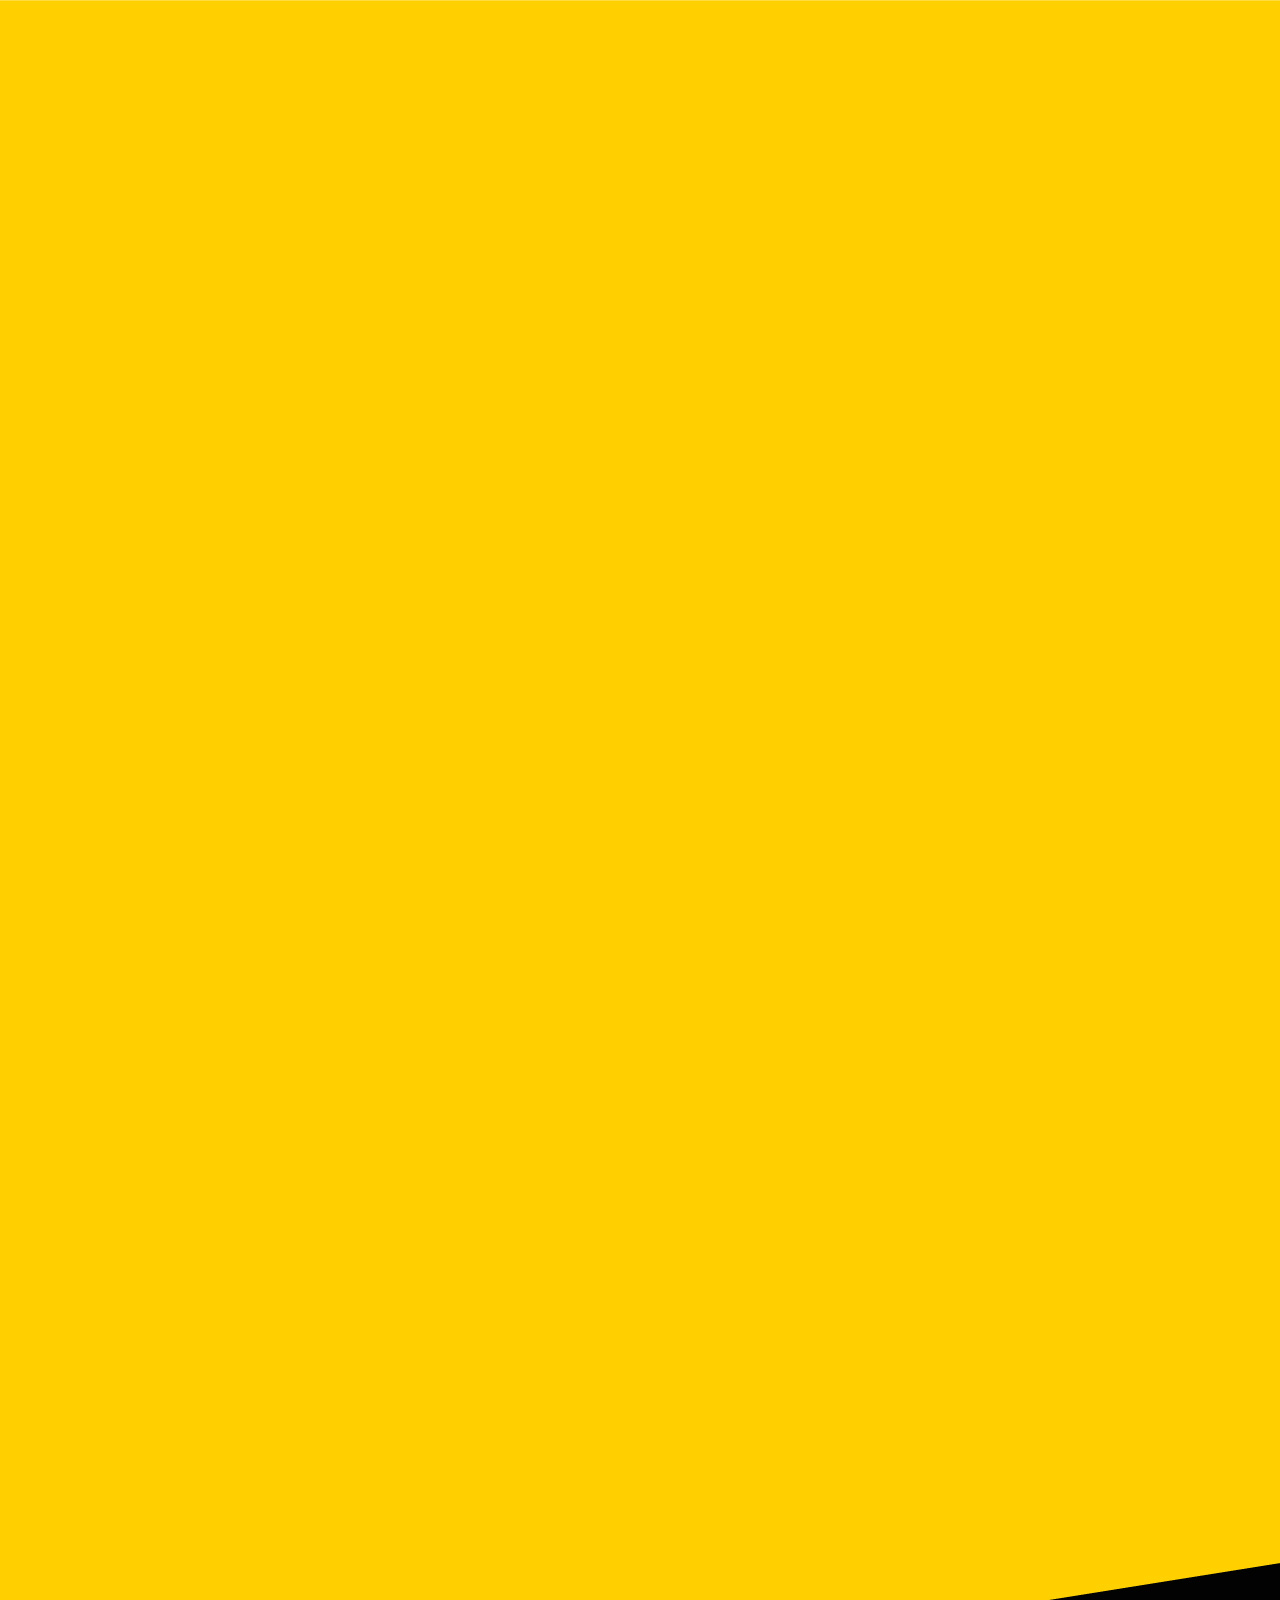
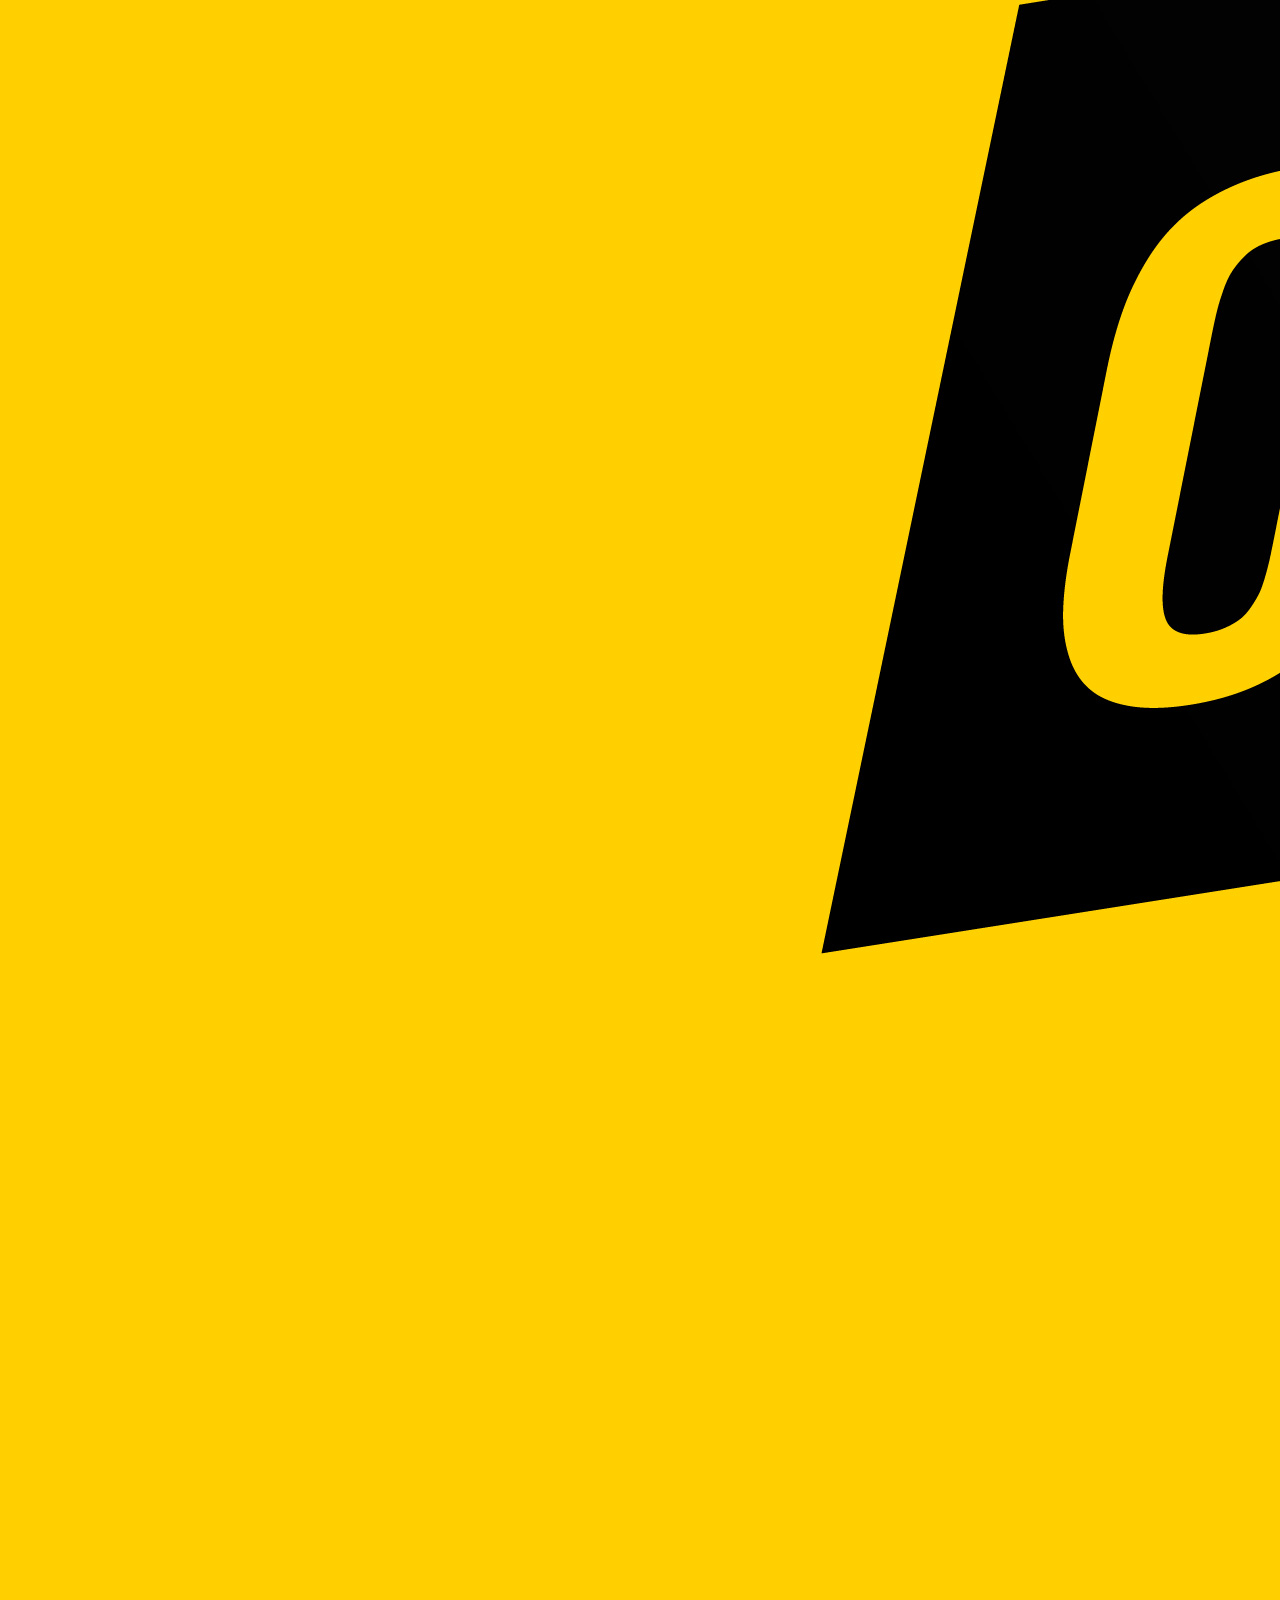
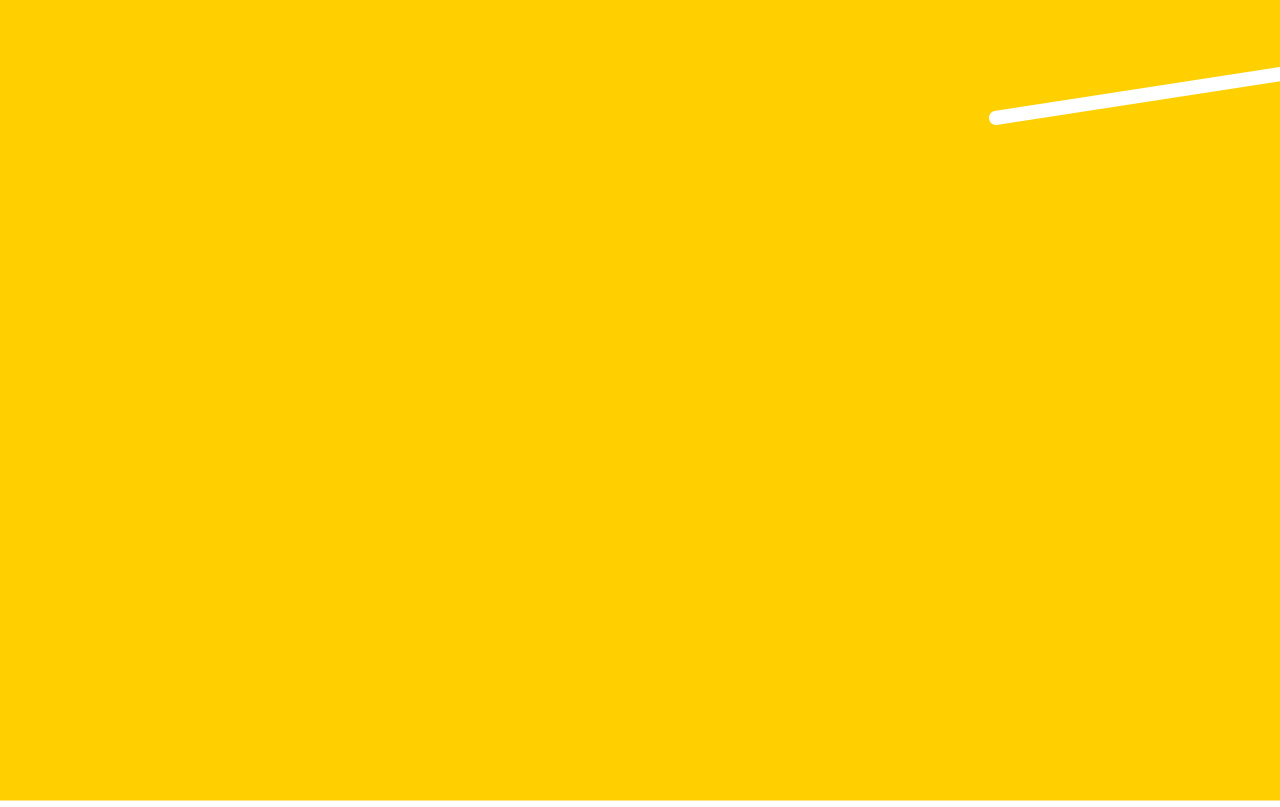
==== index.html @ 3f054170 "coming soon added" ====
<!DOCTYPE html>
<html lang="en">

<head>
    <!-- Required meta tags-->
    <meta charset="UTF-8">
    <meta name="viewport" content="width=device-width, initial-scale=1, shrink-to-fit=no">
    <meta name="description" content="Colorlib Templates">
    <meta name="author" content="Colorlib">
    <meta name="keywords" content="Colorlib Templates">
     <!-- Icons-->
     <link rel="apple-touch-icon" sizes="180x180" href="apple-touch-icon.png">
     <link rel="icon" type="image/png" sizes="32x32" href="favicon-32x32.png">
     <link rel="icon" type="image/png" sizes="16x16" href="favicon-16x16.png">
     <link rel="manifest" href="site.webmanifest">
    <!-- Title Page-->
    <title>Under Construction </title>

    <!-- Icons font CSS-->
    <link href="vendor/mdi-font/css/material-design-iconic-font.min.css" rel="stylesheet" media="all">
    <link href="vendor/font-awesome-4.7/css/font-awesome.min.css" rel="stylesheet" media="all">
    <!-- Font special for pages-->
    <link href="https://fonts.googleapis.com/css?family=Poppins:100,100i,200,200i,300,300i,400,400i,500,500i,600,600i,700,700i,800,800i,900,900i" rel="stylesheet">

    <!-- Vendor CSS-->
    <link href="vendor/select2/select2.min.css" rel="stylesheet" media="all">
    <link href="vendor/datepicker/daterangepicker.css" rel="stylesheet" media="all">

    <!-- Main CSS-->
    <link href="css/main2.css" rel="stylesheet" media="all">
</head>

<body>
    <img src = "main_bg.jpg">
 </body>
 </html>
---- css/main2.css ----
/* ==========================================================================
   #FONT
   ========================================================================== */
.font-robo {
  font-family: "Roboto", "Arial", "Helvetica Neue", sans-serif;
}

.font-poppins {
  font-family: "Poppins", "Arial", "Helvetica Neue", sans-serif;
}
p{
  font-size: 15px;
}
.invisible{
  display: none;
}
	

/* ==========================================================================
   #GRID
   ========================================================================== */
.row {
  display: -webkit-box;
  display: -webkit-flex;
  display: -moz-box;
  display: -ms-flexbox;
  display: flex;
  -webkit-flex-wrap: wrap;
  -ms-flex-wrap: wrap;
  flex-wrap: wrap;
}

.row-space {
  -webkit-box-pack: justify;
  -webkit-justify-content: space-between;
  -moz-box-pack: justify;
  -ms-flex-pack: justify;
  justify-content: space-between;
}

.col-2 {
  width: -webkit-calc((100% - 60px) / 2);
  width: -moz-calc((100% - 60px) / 2);
  width: calc((100% - 60px) / 2);
}

@media (max-width: 767px) {
  .col-2 {
    width: 100%;
  }
}

/* ==========================================================================
   #BOX-SIZING
   ========================================================================== */
/**
 * More sensible default box-sizing:
 * css-tricks.com/inheriting-box-sizing-probably-slightly-better-best-practice
 */
html {
  -webkit-box-sizing: border-box;
  -moz-box-sizing: border-box;
  box-sizing: border-box;
}

* {
  padding: 0;
  margin: 0;
}

*, *:before, *:after {
  -webkit-box-sizing: inherit;
  -moz-box-sizing: inherit;
  box-sizing: inherit;
}

/* ==========================================================================
   #RESET
   ========================================================================== */
/**
 * A very simple reset that sits on top of Normalize.css.
 */
body,
h1, h2, h3, h4, h5, h6,
blockquote, p, pre,
dl, dd, ol, ul,
figure,
hr,
fieldset, legend {
  margin: 0;
  padding: 0;
}

/**
 * Remove trailing margins from nested lists.
 */
li > ol,
li > ul {
  margin-bottom: 0;
}

/**
 * Remove default table spacing.
 */
table {
  border-collapse: collapse;
  border-spacing: 0;
}

/**
 * 1. Reset Chrome and Firefox behaviour which sets a `min-width: min-content;`
 *    on fieldsets.
 */
fieldset {
  min-width: 0;
  /* [1] */
  border: 0;
}

button {
  outline: none;
  background: none;
  border: none;
}

/* ==========================================================================
   #PAGE WRAPPER
   ========================================================================== */
.page-wrapper {
  min-height: 100vh;
}

body {
  font-family: "Poppins", "Arial", "Helvetica Neue", sans-serif;
  font-weight: 400;
  font-size: 14px;
}

h1, h2, h3, h4, h5, h6 {
  font-weight: 400;
}

h1 {
  font-size: 36px;
}

h2 {
  font-size: 30px; 
  color: white;
  text-align: left;
}

h3 {
  font-size: 24px;
}

h4 {
  font-size: 18px;
}

h5 {
  font-size: 15px;
}

h6 {
  font-size: 13px;
}

/* ==========================================================================
   #BACKGROUND
   ========================================================================== */
.bg-blue {
  background: #2c6ed5;
}

.bg-red {
  background: #fa4251;
}

.bg-gra-01 {
  background: -webkit-gradient(linear, left bottom, left top, from(#fbc2eb), to(#a18cd1));
  background: -webkit-linear-gradient(bottom, #fbc2eb 0%, #a18cd1 100%);
  background: -moz-linear-gradient(bottom, #fbc2eb 0%, #a18cd1 100%);
  background: -o-linear-gradient(bottom, #ff6be1 50%, #040208 100%);
  background: linear-gradient(to top, #d858ff 0%, #000000 100%);
}

/* ==========================================================================
   #SPACING
   ========================================================================== */
.p-t-100 {
  padding-top: 100px;
}


.p-t-20 {
  padding-top: 20px;
}

.p-t-10 {
  padding-top: 10px;
}

.p-t-30 {
  padding-top: 30px;
}

.p-b-100 {
  padding-bottom: 100px;
}

/* ==========================================================================
   #WRAPPER
   ========================================================================== */
.wrapper {
  margin: 0 auto;
}

.wrapper--w960 {
  max-width: 1020px;
}

.wrapper--w780 {
  max-width: 1250px;

}

.wrapper--w680 {
  max-width: 1020px;
}

/* ==========================================================================
   #BUTTON
   ========================================================================== */
.btn {
  display: inline-block;
  line-height: 40px;
  padding: 0 33px;
  font-family: Poppins, Arial, "Helvetica Neue", sans-serif;
  cursor: pointer;
  color: #fff;
  -webkit-transition: all 0.4s ease;
  -o-transition: all 0.4s ease;
  -moz-transition: all 0.4s ease;
  transition: all 0.4s ease;
  font-size: 18px;
}

.btn--radius {
  -webkit-border-radius: 3px;
  -moz-border-radius: 3px;
  border-radius: 3px;
}

.btn--pill {
  -webkit-border-radius: 20px;
  -moz-border-radius: 20px;
  border-radius: 20px;
}

.btn--green {
  background: #57b846;
}

.btn--green:hover {
  background: #4dae3c;
}

/* ==========================================================================
   #DATE PICKER
   ========================================================================== */
td.active {
  background-color: #2c6ed5;
}

input[type="date" i] {
  padding: 14px;
}

.table-condensed td, .table-condensed th {
  font-size: 14px;
  font-family: "Roboto", "Arial", "Helvetica Neue", sans-serif;
  font-weight: 400;
}

.daterangepicker td {
  width: 40px;
  height: 30px;
}

.daterangepicker {
  border: none;
  -webkit-box-shadow: 0px 8px 20px 0px rgba(0, 0, 0, 0.15);
  -moz-box-shadow: 0px 8px 20px 0px rgba(0, 0, 0, 0.15);
  box-shadow: 0px 8px 20px 0px rgba(0, 0, 0, 0.15);
  display: none;
  border: 1px solid #e0e0e0;
  margin-top: 5px;
}

.daterangepicker::after, .daterangepicker::before {
  display: none;
}

.daterangepicker thead tr th {
  padding: 10px 0;
}

.daterangepicker .table-condensed th select {
  border: 1px solid #ccc;
  -webkit-border-radius: 3px;
  -moz-border-radius: 3px;
  border-radius: 3px;
  font-size: 14px;
  padding: 5px;
  outline: none;
}

/* ==========================================================================
   #FORM
   ========================================================================== */
input {
  outline: none;
  margin: 0;
  border: none;
  -webkit-box-shadow: none;
  -moz-box-shadow: none;
  box-shadow: none;
  width: 100%;
  font-size: 14px;
  font-family: inherit;
}

.input-icon {
  position: absolute;
  font-size: 18px;
  color: #ccc;
  right: 8px;
  top: 50%;
  -webkit-transform: translateY(-50%);
  -moz-transform: translateY(-50%);
  -ms-transform: translateY(-50%);
  -o-transform: translateY(-50%);
  transform: translateY(-50%);
  cursor: pointer;
}

.input-group {
  position: relative;
  margin-bottom: 33px;
  border-bottom: 1px solid rgba(255, 255, 255, 0.2);
}

.input--style-3 {
  padding: 5px 0;
  font-size: 16px;
  color: #ccc;
  background: transparent;
}

.input--style-3::-webkit-input-placeholder {
  /* WebKit, Blink, Edge */
  color: #ccc;
}

.input--style-3:-moz-placeholder {
  /* Mozilla Firefox 4 to 18 */
  color: #ccc;
  opacity: 1;
}

.input--style-3::-moz-placeholder {
  /* Mozilla Firefox 19+ */
  color: #ccc;
  opacity: 1;
}

.input--style-3:-ms-input-placeholder {
  /* Internet Explorer 10-11 */
  color: #ccc;
}

.input--style-3:-ms-input-placeholder {
  /* Microsoft Edge */
  color: #ccc;
}

/* ==========================================================================
   #SELECT2
   ========================================================================== */
.select--no-search .select2-search {
  display: none !important;
}

.rs-select2 .select2-container {
  width: 100% !important;
  outline: none;
}

.rs-select2 .select2-container .select2-selection--single {
  outline: none;
  border: none;
  height: 36px;
  background: transparent;
}

.rs-select2 .select2-container .select2-selection--single .select2-selection__rendered {
  line-height: 36px;
  padding-left: 0;
  color: #ccc;
  font-size: 16px;
  font-family: inherit;
}

.rs-select2 .select2-container .select2-selection--single .select2-selection__arrow {
  height: 34px;
  right: 4px;
  display: -webkit-box;
  display: -webkit-flex;
  display: -moz-box;
  display: -ms-flexbox;
  display: flex;
  -webkit-box-pack: center;
  -webkit-justify-content: center;
  -moz-box-pack: center;
  -ms-flex-pack: center;
  justify-content: center;
  -webkit-box-align: center;
  -webkit-align-items: center;
  -moz-box-align: center;
  -ms-flex-align: center;
  align-items: center;
}

.rs-select2 .select2-container .select2-selection--single .select2-selection__arrow b {
  display: none;
}

.rs-select2 .select2-container .select2-selection--single .select2-selection__arrow:after {
  font-family: "Material-Design-Iconic-Font";
  content: '\f2f9';
  font-size: 18px;
  color: #ccc;
  -webkit-transition: all 0.4s ease;
  -o-transition: all 0.4s ease;
  -moz-transition: all 0.4s ease;
  transition: all 0.4s ease;
}

.rs-select2 .select2-container.select2-container--open .select2-selection--single .select2-selection__arrow::after {
  -webkit-transform: rotate(-180deg);
  -moz-transform: rotate(-180deg);
  -ms-transform: rotate(-180deg);
  -o-transform: rotate(-180deg);
  transform: rotate(-180deg);
}

.select2-container--open .select2-dropdown--below {
  border: none;
  -webkit-border-radius: 3px;
  -moz-border-radius: 3px;
  border-radius: 3px;
  -webkit-box-shadow: 0px 8px 20px 0px rgba(0, 0, 0, 0.15);
  -moz-box-shadow: 0px 8px 20px 0px rgba(0, 0, 0, 0.15);
  box-shadow: 0px 8px 20px 0px rgba(0, 0, 0, 0.15);
  border: 1px solid #e0e0e0;
  margin-top: 5px;
  overflow: hidden;
}

/* ==========================================================================
   #TITLE
   ========================================================================== */
.title {
  font-size: 24px;
  color: #fff;
  font-weight: 400;
  margin-bottom: 36px;
}

/* ==========================================================================
   #CARD
   ========================================================================== */
.card {
  overflow: hidden;
  -webkit-border-radius: 3px;
  -moz-border-radius: 3px;
  border-radius: 3px;
  background: #fff;
}

.card-3 {
  background: #000;
  -webkit-border-radius: 10px;
  -moz-border-radius: 10px;
  border-radius: 10px;
  -webkit-box-shadow: 0px 8px 20px 0px rgba(0, 0, 0, 0.15);
  -moz-box-shadow: 0px 8px 20px 0px rgba(0, 0, 0, 0.15);
  box-shadow: 0px 8px 20px 0px rgba(0, 0, 0, 0.15);
  width: 100%;
  display: table;
}

.card-3 .card-heading {
  /* background: url("../images/bg-heading-03.jpg") top left/cover no-repeat; */
  background: url("../images/bg-heading-03.jpg") center/cover no-repeat;
  display: table-cell;
  width: 50%;
  height: 100%;
}

.card-3 .card-body {
  padding: 60px 50px;
  padding-bottom: 40px;
  display: table-cell;
  
 
}

@media (max-width: 767px) {
  .card-3 {
    display: block;
  }
  .card-3 .card-heading {
    display: block;
    width: 100%;
    padding-top: 400px;
    background-position: center center;
  }
  .card-3 .card-body {
    display: block;
    width: 100%;
    padding: 37px 30px;
    padding-bottom: 45px;
  }
}


.wrapper {
  max-width: 1500px;
  width: 100%;
  margin: 0 px;
  position: relative;
}

.row {
  width: 100%;
  clear: both;
  overflow: auto;
  background-color: #000000;
  position: relative;
  padding: 0;
}

.row-features {
  position: relative;
}

.new-feature-slider {
  width: 100%;
  float: left;
  overflow: hidden;
}
.new-feature-slider .feature-slide {
  width: 100%;
  position: absolute;
  top: 0;
  left: 0;
  opacity: 0;
  transition: all 0.5s ease;
}
.new-feature-slider .feature-slide .feature-slide-image img {
  width: 100%;
  display: block;
}
.new-feature-slider .feature-slide.active {
  opacity: 1;
}

.block-wrap {
  position: relative;
  width: 100%;
}
.block-wrap:before {
  content: "";
  width: 100%;
  padding-top: 100%;
  display: block;
}

.w50 {
  width: 50%;
  float: left;
}

.h50:before {
  padding-top: 50%;
}

.block {
  width: 100%;
  height: 100%;
  position: absolute;
  top: 0;
  left: 0;
  bottom: 0;
  right: 0;
  overflow: hidden;
  box-sizing: border-box;
}

.content-centered {
  text-align: center;
  position: absolute;
  top: 50%;
  left: 50%;
  z-index: 100;
  width: 100%;
  max-width: 25em;
  transform: translate(-50%, -50%);
}

.controls {
  box-sizing: border-box;
  width: 80px;
  height: 160px;
  position: absolute;
  z-index: 9999;
  border-right: solid 8px rgba(0, 0, 0, 0.562);
  overflow: visible;
}
.controls .control {
  box-sizing: border-box;
  width: 80px;
  height: 80px;
  display: block;
  background: #fff;
  cursor: pointer;
  transition: all 0.3s ease;
  position: relative;
  float: right;
}
.controls .control:first-child {
  border-bottom: 1px solid rgba(235, 12, 12, 0.2);
}
.controls .control.button-next {
  transform: rotate(180deg);
}
.controls .control:before, .controls .control:after {
  width: 20px;
  height: 2px;
  position: absolute;
  top: 50%;
  left: 50%;
  display: block;
  transform-origin: left center;
  content: "";
  background-color: #000000;
  transition: all 0.3s ease;
}
.controls .control:before {
  transform: translate(-50%, -50%) rotate(45deg);
}
.controls .control:after {
  transform: translate(-50%, -50%) rotate(-45deg);
}
.controls .control:hover {
  background-color: #13c6f3;
}
.controls .control:hover:before, .controls .control:hover:after {
  background-color: rgb(0, 0, 0);
}

.new-feature-controls {
  bottom: 10px;
  right: 50%;
}
@media only screen and (min-width: 900px) {
#warning-text{
	font-size: 25px !important;
	
}
#warning-button{
	width:  400px;
	height: 70px;
	font-size: 25px !important;
}
.card-3 .card-body {
  padding: 60px 50px;
  padding-bottom: 40px;
  display: table-cell;
  height: 50vh;
 
}
.scroll-container {
  height: 100vh;
  overflow-y: scroll;
  scroll-snap-type: y mandatory;
}

section {
  height: 100vh;
  padding-top: 1vh;
  scroll-snap-align:center;
}

.card-container{
margin-top: 80px;
}
.p-t-180 {
  padding-top: 180px;
}

}
#warning-text{
	font-size: 20px;
}
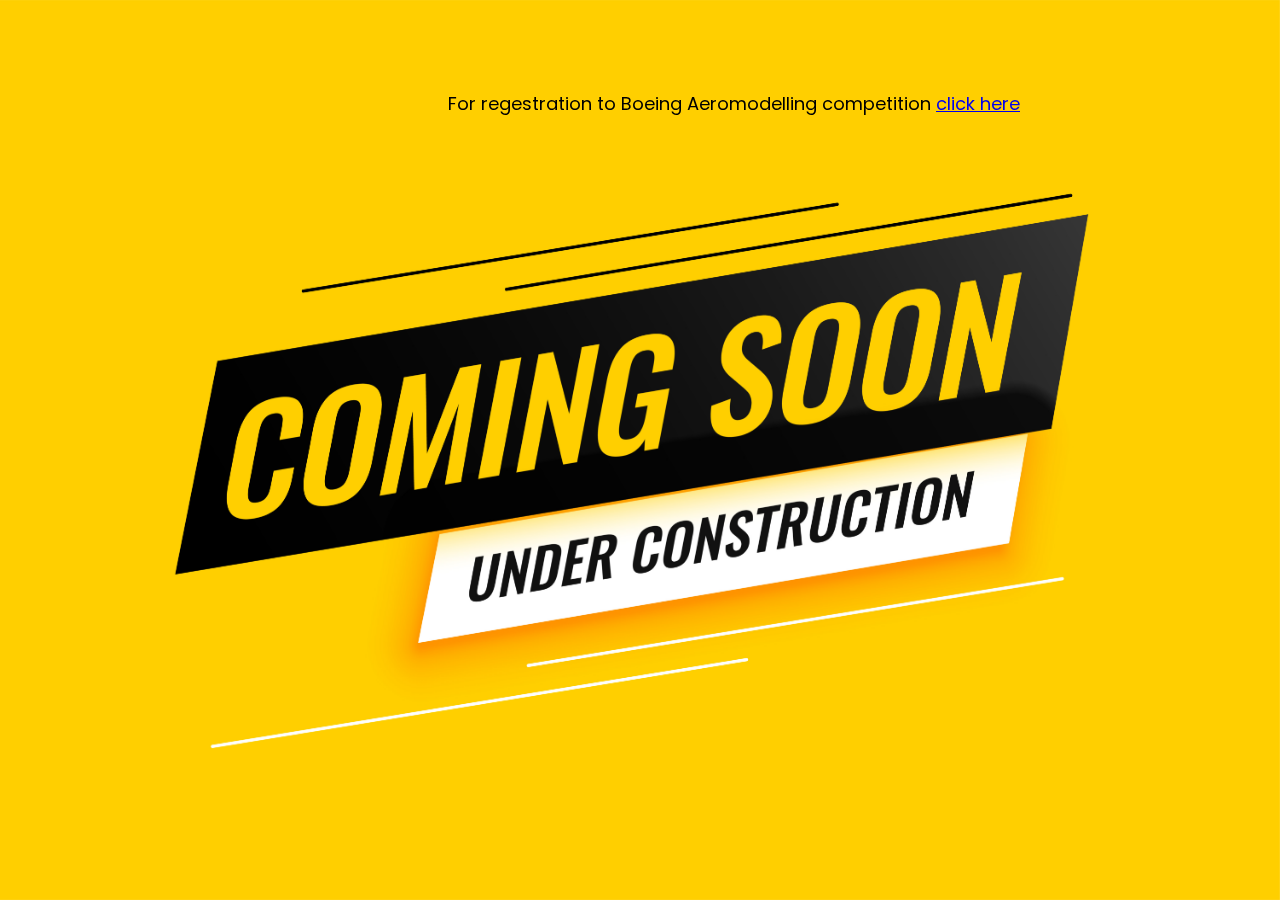
==== commit 3a7fbecf: "coming soon added" ====
--- a/index.html
+++ b/index.html
@@ -31,7 +31,7 @@
 </head>
 
 <body>
-    <img src = "main_bg.jpg">
+    <img src = "main_bg.jpg" style="height: 100vh;width: 100vw;">
+    <span style = "position: fixed; top: 10vh; left: 35vw; font-size: large;"> For regestration to Boeing Aeromodelling competition <a href = "main.html" >click here</a> </span>
  </body>
  </html>
-    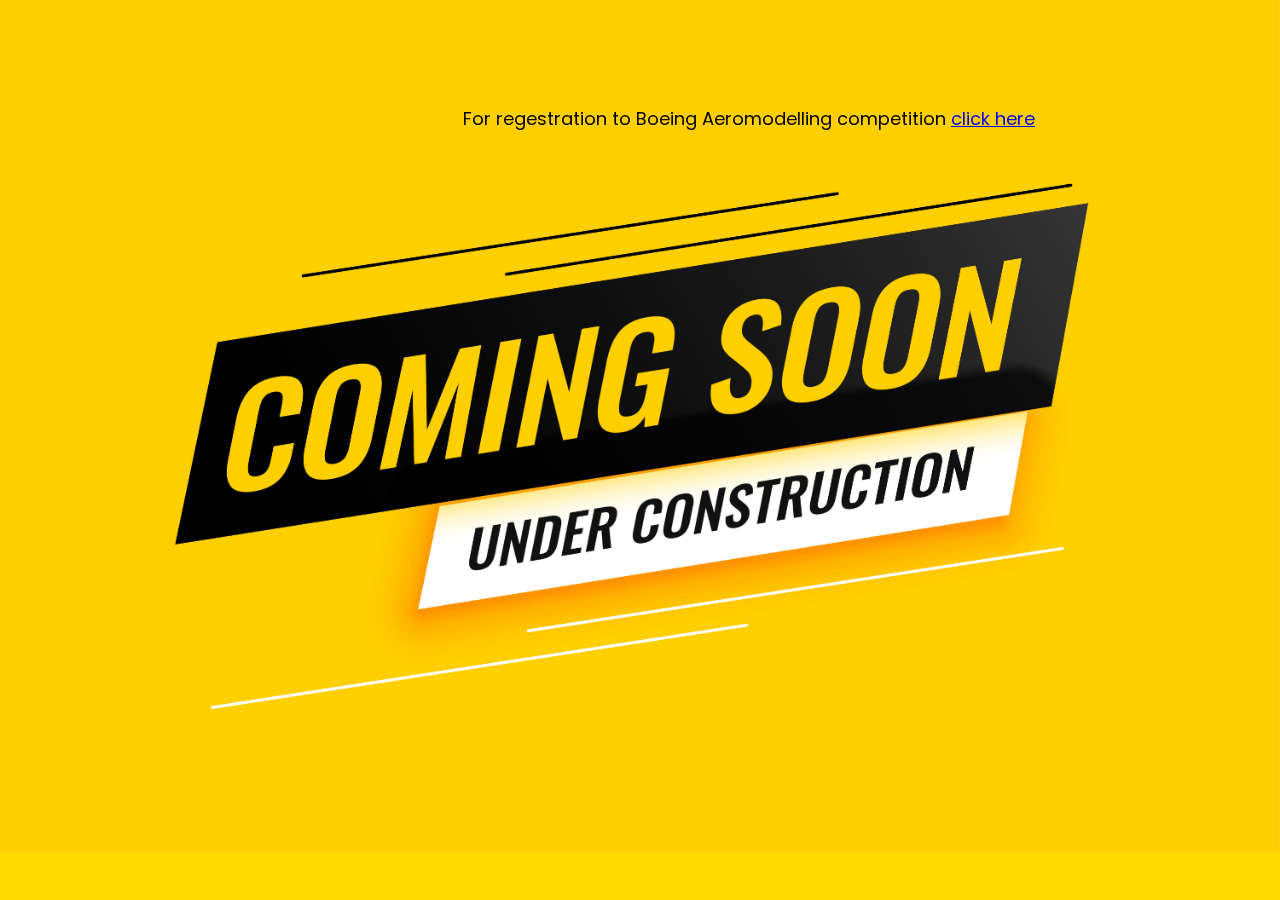
==== commit 6d8a3240: "final changes I hope" ====
--- a/index.html
+++ b/index.html
@@ -1,6 +1,11 @@
 <!DOCTYPE html>
 <html lang="en">
-
+<style>
+    #text{position: fixed; top: 70vh; margin: 15px; font-size: large;}
+    @media(min-width: 900px) {
+        #text{position: fixed; top: 10vh !important; left: 35vw !important; font-size: large !important;}
+    }
+</style>
 <head>
     <!-- Required meta tags-->
     <meta charset="UTF-8">
@@ -14,7 +19,7 @@
      <link rel="icon" type="image/png" sizes="16x16" href="favicon-16x16.png">
      <link rel="manifest" href="site.webmanifest">
     <!-- Title Page-->
-    <title>Under Construction </title>
+    <title>Aeromodelling Club IITB </title>
 
     <!-- Icons font CSS-->
     <link href="vendor/mdi-font/css/material-design-iconic-font.min.css" rel="stylesheet" media="all">
@@ -30,8 +35,8 @@
     <link href="css/main2.css" rel="stylesheet" media="all">
 </head>
 
-<body>
-    <img src = "main_bg.jpg" style="height: 100vh;width: 100vw;">
-    <span style = "position: fixed; top: 10vh; left: 35vw; font-size: large;"> For regestration to Boeing Aeromodelling competition <a href = "main.html" >click here</a> </span>
+<body style = "background-image : url('main_bg.jpg'); background-size: cover;background-repeat: no-repeat;background-color:#ffdb00;" >
+    
+    <span id = "text"> For regestration to Boeing Aeromodelling competition <a href = "main.html" >click here</a> </span>
  </body>
  </html>
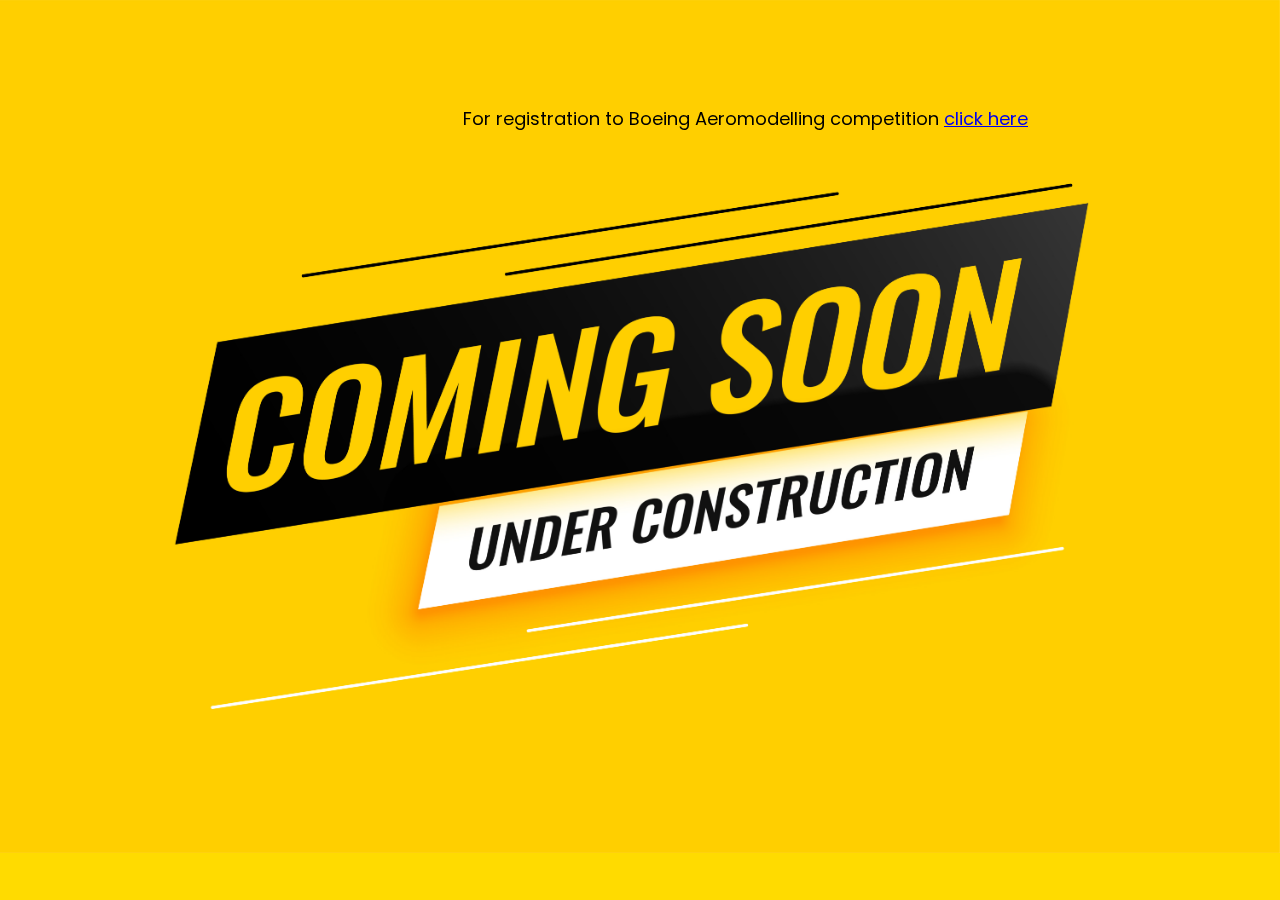
==== commit a0292784: "bg" ====
--- a/index.html
+++ b/index.html
@@ -37,6 +37,6 @@
 
 <body style = "background-image : url('main_bg.jpg'); background-size: cover;background-repeat: no-repeat;background-color:#ffdb00;" >
     
-    <span id = "text"> For regestration to Boeing Aeromodelling competition <a href = "main.html" >click here</a> </span>
+    <span id = "text"> For registration to Boeing Aeromodelling competition <a href = "main.html" >click here</a> </span>
  </body>
  </html>
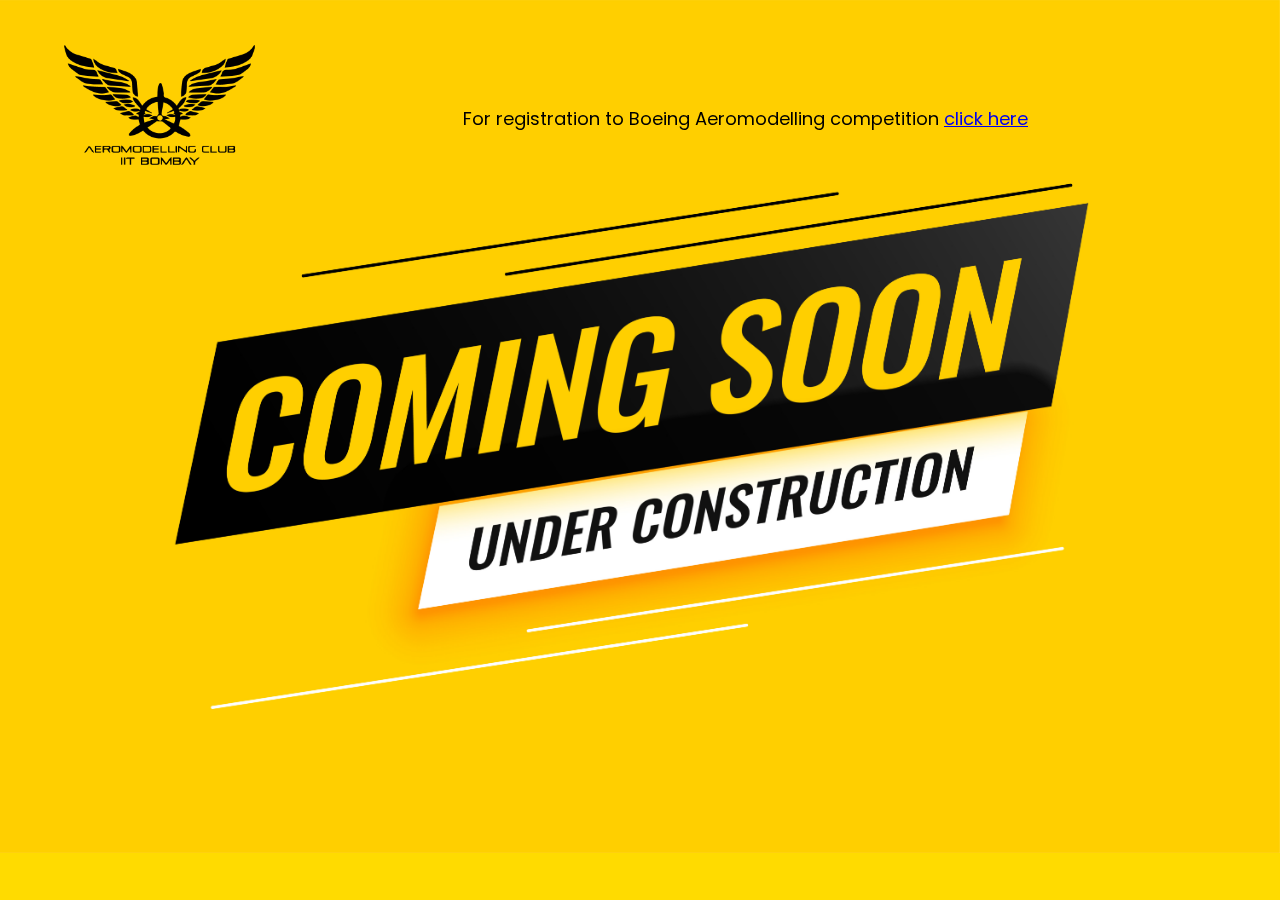
==== commit 18cc46cc: "some more changes" ====
--- a/index.html
+++ b/index.html
@@ -2,8 +2,11 @@
 <html lang="en">
 <style>
     #text{position: fixed; top: 70vh; margin: 15px; font-size: large;}
+    #logo{display: none;}
     @media(min-width: 900px) {
         #text{position: fixed; top: 10vh !important; left: 35vw !important; font-size: large !important;}
+       
+        #logo{display: inline;position: fixed;top: 5vh;left: 5vw; height: 120px}
     }
 </style>
 <head>
@@ -36,6 +39,7 @@
 </head>
 
 <body style = "background-image : url('main_bg.jpg'); background-size: cover;background-repeat: no-repeat;background-color:#ffdb00;" >
+    <img src="Logo.png" id="logo">
     
     <span id = "text"> For registration to Boeing Aeromodelling competition <a href = "main.html" >click here</a> </span>
  </body>
